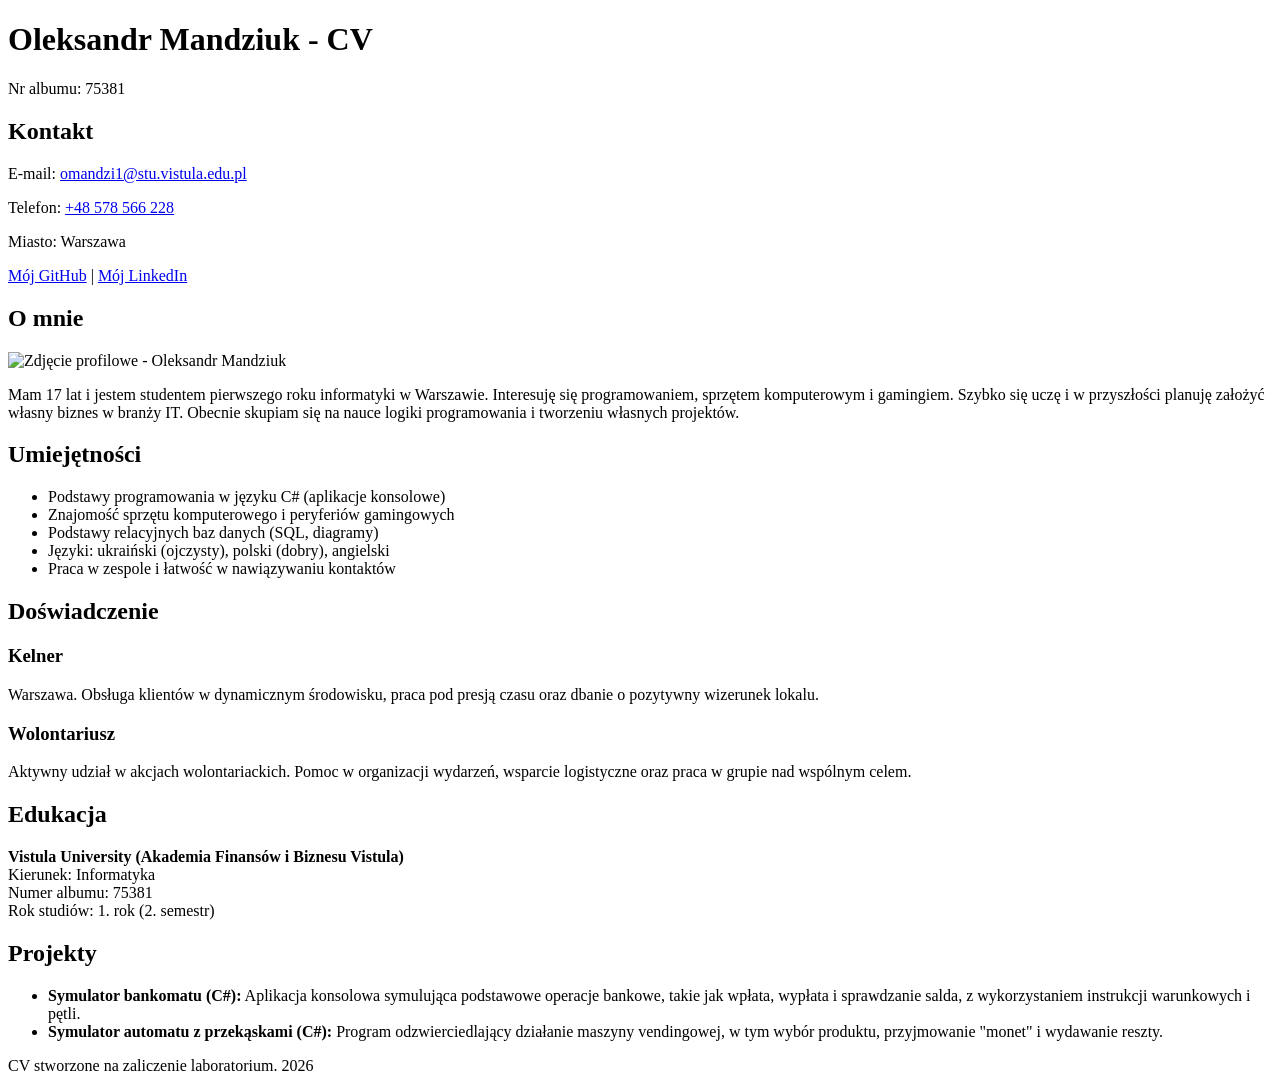
==== zad1_cv/index.html @ 2fca126e "Create index.html" ====
<!DOCTYPE html>
<html lang="pl">
<head>
    <meta charset="UTF-8">
    <meta name="viewport" content="width=device-width, initial-scale=1.0">
    <title>CV - Oleksandr Mandziuk (75381)</title>
</head>
<body>

    <header>
        <h1>Oleksandr Mandziuk - CV</h1>
        <p>Nr albumu: 75381</p>
    </header>

    <main>
        <section>
            <h2>Kontakt</h2>
            <p>E-mail: <a href="mailto:omandzi1@stu.vistula.edu.pl">omandzi1@stu.vistula.edu.pl</a></p>
            <p>Telefon: <a href="tel:+48578566228">+48 578 566 228</a></p>
            <p>Miasto: Warszawa</p>
            <p>
                <a href="https://github.com/Oleksandr-75381" target="_blank" rel="noopener noreferrer">Mój GitHub</a> | 
                <a href="https://www.linkedin.com/in/oleksandr-mandziuk-185b4838b/" target="_blank" rel="noopener noreferrer">Mój LinkedIn</a>
            </p>
        </section>

        <section>
            <h2>O mnie</h2>
            <img src="moje_zdjecie.jpg" alt="Zdjęcie profilowe - Oleksandr Mandziuk">
            <p>Mam 17 lat i jestem studentem pierwszego roku informatyki w Warszawie. Interesuję się programowaniem, sprzętem komputerowym i gamingiem. Szybko się uczę i w przyszłości planuję założyć własny biznes w branży IT. Obecnie skupiam się na nauce logiki programowania i tworzeniu własnych projektów.</p>
        </section>

        <section>
            <h2>Umiejętności</h2>
            <ul>
                <li>Podstawy programowania w języku C# (aplikacje konsolowe)</li>
                <li>Znajomość sprzętu komputerowego i peryferiów gamingowych</li>
                <li>Podstawy relacyjnych baz danych (SQL, diagramy)</li>
                <li>Języki: ukraiński (ojczysty), polski (dobry), angielski</li>
                <li>Praca w zespole i łatwość w nawiązywaniu kontaktów</li>
            </ul>
        </section>

        <section>
            <h2>Doświadczenie</h2>
            <article>
                <h3>Kelner</h3>
                <p>Warszawa. Obsługa klientów w dynamicznym środowisku, praca pod presją czasu oraz dbanie o pozytywny wizerunek lokalu.</p>
            </article>
            <article>
                <h3>Wolontariusz</h3>
                <p>Aktywny udział w akcjach wolontariackich. Pomoc w organizacji wydarzeń, wsparcie logistyczne oraz praca w grupie nad wspólnym celem.</p>
            </article>
        </section>

        <section>
            <h2>Edukacja</h2>
            <p><strong>Vistula University (Akademia Finansów i Biznesu Vistula)</strong><br>
            Kierunek: Informatyka<br>
            Numer albumu: 75381<br>
            Rok studiów: 1. rok (2. semestr)</p>
        </section>

        <section>
            <h2>Projekty</h2>
            <ul>
                <li><strong>Symulator bankomatu (C#):</strong> Aplikacja konsolowa symulująca podstawowe operacje bankowe, takie jak wpłata, wypłata i sprawdzanie salda, z wykorzystaniem instrukcji warunkowych i pętli.</li>
                <li><strong>Symulator automatu z przekąskami (C#):</strong> Program odzwierciedlający działanie maszyny vendingowej, w tym wybór produktu, przyjmowanie "monet" i wydawanie reszty.</li>
            </ul>
        </section>
    </main>

    <footer>
        <p>CV stworzone na zaliczenie laboratorium. 2026</p>
    </footer>

</body>
</html>
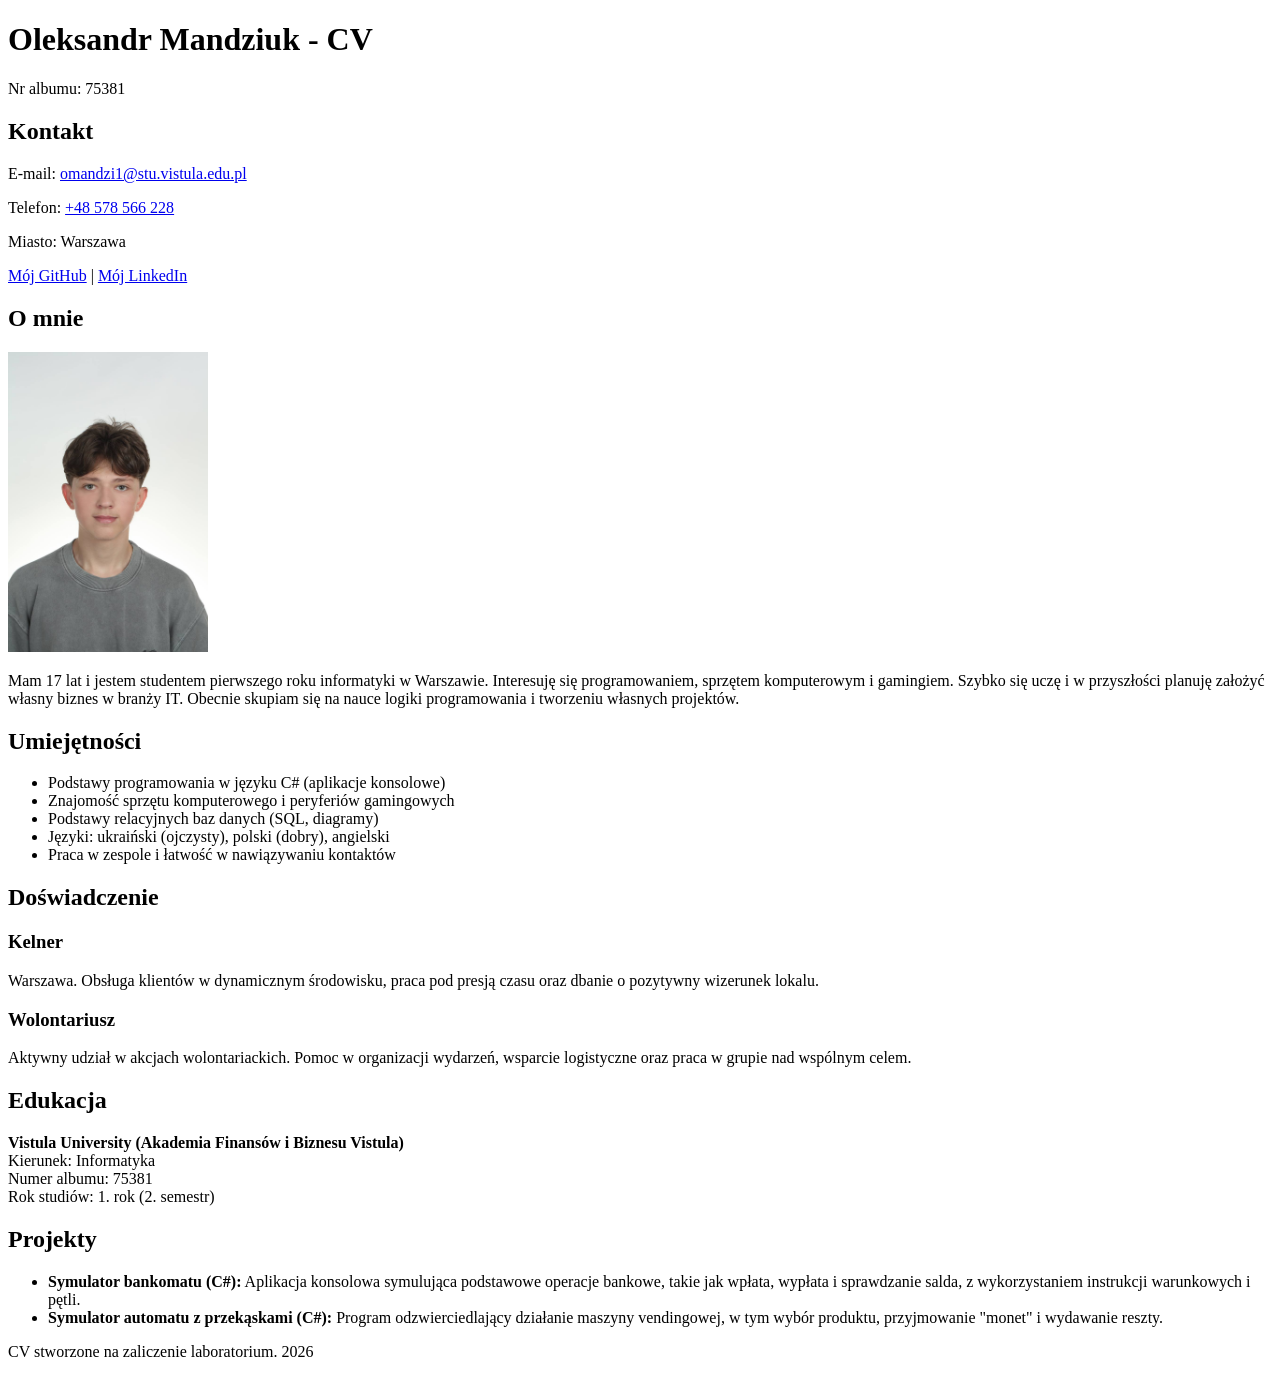
==== commit 935aae84: "Update index.html" ====
--- a/zad1_cv/index.html
+++ b/zad1_cv/index.html
@@ -26,7 +26,7 @@
 
         <section>
             <h2>O mnie</h2>
-            <img src="moje_zdjecie.jpg" alt="Zdjęcie profilowe - Oleksandr Mandziuk">
+            <img src="moje_zdjecie.jpg" alt="Zdjęcie profilowe - Oleksandr Mandziuk" width="200">
             <p>Mam 17 lat i jestem studentem pierwszego roku informatyki w Warszawie. Interesuję się programowaniem, sprzętem komputerowym i gamingiem. Szybko się uczę i w przyszłości planuję założyć własny biznes w branży IT. Obecnie skupiam się na nauce logiki programowania i tworzeniu własnych projektów.</p>
         </section>
 
